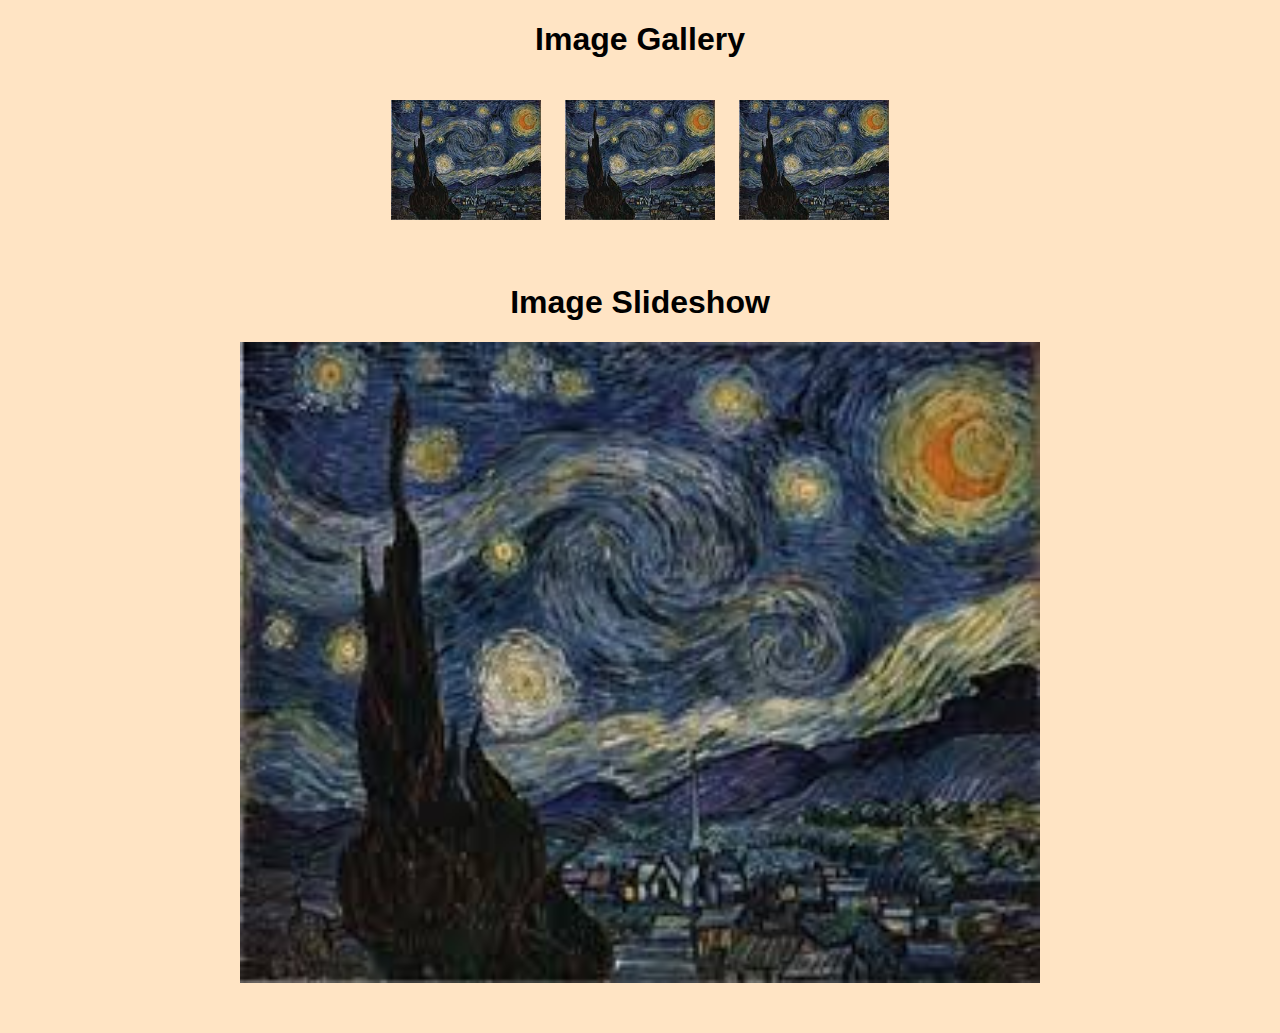
==== TASK-1/index.html @ 01fe2f40 "Task 1 completed" ====
<!DOCTYPE html>
<html lang="en">
<head>
    <meta charset="UTF-8">
    <meta name="viewport" content="width=device-width, initial-scale=1.0">
    <title>Image Gallery and Slideshow</title>
    <link rel="stylesheet" href="styles.css">
    <script defer src="script.js"></script>
</head>
<body>
    <section class="gallery">
        <h1>Image Gallery</h1>
        <div class="thumbnails">
            <img src="assets/download.jpeg" alt="Thumbnail 1" onclick="showImage(this)">
            <img src="assets/download.jpeg" alt="Thumbnail 2" onclick="showImage(this)">
            <img src="assets/download.jpeg" alt="Thumbnail 3" onclick="showImage(this)">
        </div>
        <div class="full-image" id="fullImageContainer">
            <span onclick="closeImage()" id="closeBtn">&times;</span>
            <img id="fullImage" src="">
        </div>
    </section>

    <section class="slideshow">
        <h1>Image Slideshow</h1>
        <div class="slides">
            <div class="slide fade">
                <img src="assets/download.jpeg" alt="Slide 1">
            </div>
            <div class="slide fade">
                <img src="assets/download (1).jpeg" alt="Slide 2">
            </div>
            <div class="slide fade">
                <img src="assets/download (2).jpeg" alt="Slide 3">
            </div>
        </div>
    </section>
</body>
</html>
---- TASK-1/styles.css ----
/* Base styles */
body {
    font-family: Arial, sans-serif;
    margin: 0;
    padding: 0;
    background-color: bisque;
    text-align: center;
}

/* Image Gallery */
.gallery {
    margin: 20px;
}

.thumbnails img {
    width: 150px;
    height: auto;
    cursor: pointer;
    margin: 10px;
    transition: transform 0.2s;
    margin-top: 20px;
    margin-top: 20px;
}

.thumbnails img:hover {
    transform: scale(1.1);
}

.full-image {
    display: none;
    position: fixed;
    top: 50%;
    left: 50%;
    transform: translate(-50%, -50%);
    z-index: 1000;
    background-color: rgba(0, 0, 0, 0.8);
    padding: 20px;
}

.full-image img {
    max-width: 100%;
    max-height: 80vh;
}

#closeBtn {
    position: absolute;
    top: 10px;
    right: 20px;
    font-size: 30px;
    color: white;
    cursor: pointer;
}

/* Slideshow */
.slideshow {
    position: relative;
    margin: 50px auto;
    max-width: 800px;
}

.slides {
    position: relative;
    width: 100%;
    overflow: hidden;
}

.slide {
    display: none;
    width: 100%;
}

.slide img {
    width: 100%;
    vertical-align: middle;
}

.fade {
    animation-name: fade;
    animation-duration: 1.5s;
}

@keyframes fade {
    from {opacity: .4}
    to {opacity: 1}
}
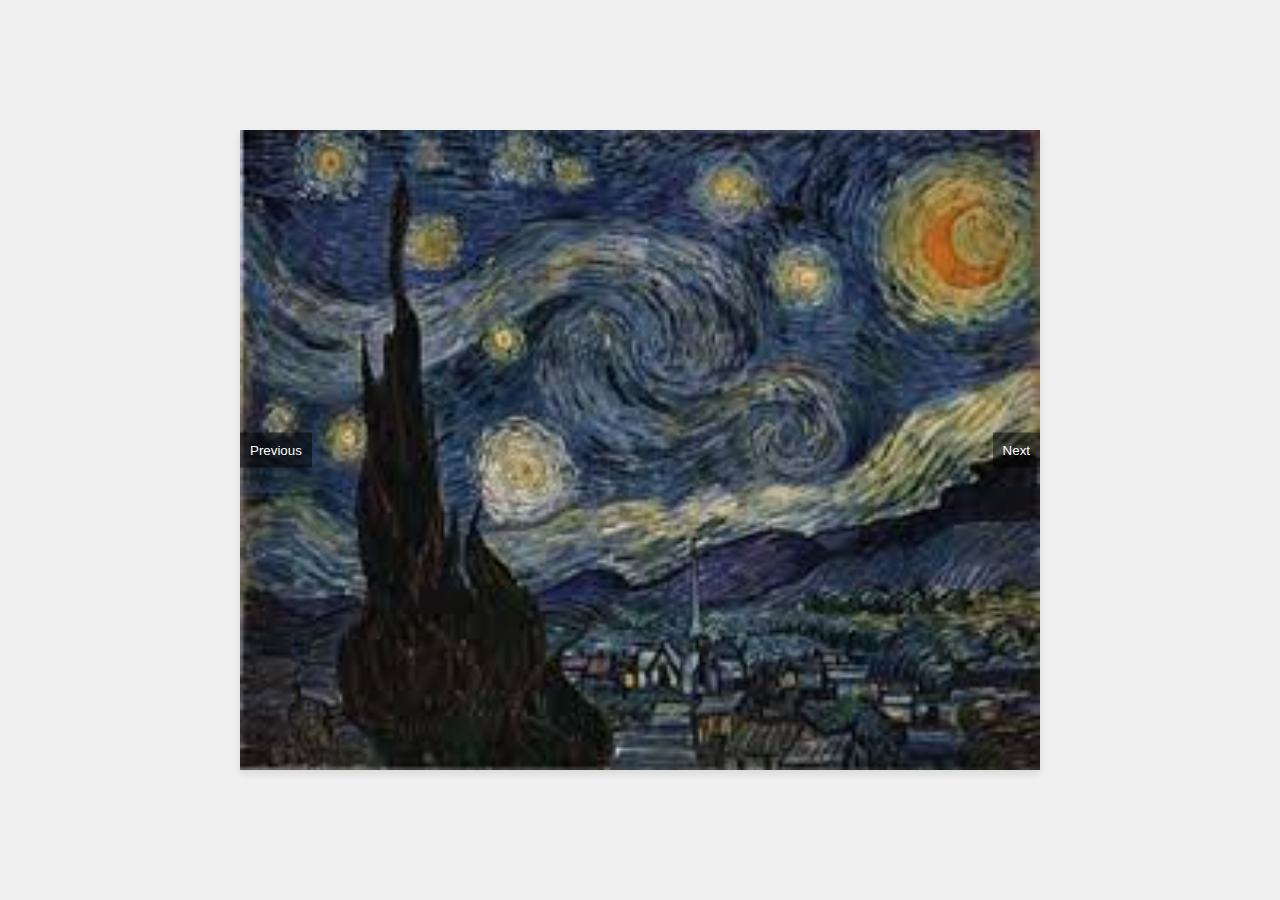
==== commit b0943910: "js working" ====
--- a/TASK-1/index.html
+++ b/TASK-1/index.html
@@ -3,37 +3,21 @@
 <head>
     <meta charset="UTF-8">
     <meta name="viewport" content="width=device-width, initial-scale=1.0">
-    <title>Image Gallery and Slideshow</title>
+    <title>Image Gallery</title>
     <link rel="stylesheet" href="styles.css">
-    <script defer src="script.js"></script>
 </head>
 <body>
-    <section class="gallery">
-        <h1>Image Gallery</h1>
-        <div class="thumbnails">
-            <img src="assets/download.jpeg" alt="Thumbnail 1" onclick="showImage(this)">
-            <img src="assets/download.jpeg" alt="Thumbnail 2" onclick="showImage(this)">
-            <img src="assets/download.jpeg" alt="Thumbnail 3" onclick="showImage(this)">
+    <div class="gallery-container">
+        <div class="gallery">
+            <img src="assets/download.jpeg" alt="Image 1" class="gallery-image active">
+            <img src="assets/download (1).jpeg" alt="Image 2" class="gallery-image">
+            <img src="assets/download (2).jpeg" alt="Image 3" class="gallery-image">
         </div>
-        <div class="full-image" id="fullImageContainer">
-            <span onclick="closeImage()" id="closeBtn">&times;</span>
-            <img id="fullImage" src="">
+        <div class="controls">
+            <button id="prev" class="control-btn">Previous</button>
+            <button id="next" class="control-btn">Next</button>
         </div>
-    </section>
-
-    <section class="slideshow">
-        <h1>Image Slideshow</h1>
-        <div class="slides">
-            <div class="slide fade">
-                <img src="assets/download.jpeg" alt="Slide 1">
-            </div>
-            <div class="slide fade">
-                <img src="assets/download (1).jpeg" alt="Slide 2">
-            </div>
-            <div class="slide fade">
-                <img src="assets/download (2).jpeg" alt="Slide 3">
-            </div>
-        </div>
-    </section>
+    </div>
+    <script src="scripts.js"></script>
 </body>
 </html>
--- a/TASK-1/styles.css
+++ b/TASK-1/styles.css
@@ -1,85 +1,53 @@
-/* Base styles */
 body {
     font-family: Arial, sans-serif;
+    display: flex;
+    justify-content: center;
+    align-items: center;
+    height: 100vh;
     margin: 0;
-    padding: 0;
-    background-color: bisque;
-    text-align: center;
+    background-color: #f0f0f0;
 }
 
-/* Image Gallery */
-.gallery {
-    margin: 20px;
+.gallery-container {
+    position: relative;
+    width: 80%;
+    max-width: 800px;
+    overflow: hidden;
+    box-shadow: 0 4px 8px rgba(0, 0, 0, 0.1);
+    background-color: #fff;
 }
 
-.thumbnails img {
-    width: 150px;
-    height: auto;
-    cursor: pointer;
-    margin: 10px;
-    transition: transform 0.2s;
-    margin-top: 20px;
-    margin-top: 20px;
+.gallery {
+    display: flex;
+    transition: transform 0.5s ease-in-out;
 }
 
-.thumbnails img:hover {
-    transform: scale(1.1);
+.gallery-image {
+    min-width: 100%;
+    display: none;
 }
 
-.full-image {
-    display: none;
-    position: fixed;
-    top: 50%;
-    left: 50%;
-    transform: translate(-50%, -50%);
-    z-index: 1000;
-    background-color: rgba(0, 0, 0, 0.8);
-    padding: 20px;
+.gallery-image.active {
+    display: block;
 }
 
-.full-image img {
-    max-width: 100%;
-    max-height: 80vh;
+.controls {
+    position: absolute;
+    top: 50%;
+    width: 100%;
+    display: flex;
+    justify-content: space-between;
+    transform: translateY(-50%);
 }
 
-#closeBtn {
-    position: absolute;
-    top: 10px;
-    right: 20px;
-    font-size: 30px;
-    color: white;
+.control-btn {
+    background-color: rgba(0, 0, 0, 0.5);
+    color: #fff;
+    border: none;
+    padding: 10px;
     cursor: pointer;
 }
 
-/* Slideshow */
-.slideshow {
-    position: relative;
-    margin: 50px auto;
-    max-width: 800px;
+.control-btn:hover {
+    background-color: rgba(0, 0, 0, 0.8);
 }
-
-.slides {
-    position: relative;
-    width: 100%;
-    overflow: hidden;
-}
-
-.slide {
-    display: none;
-    width: 100%;
-}
-
-.slide img {
-    width: 100%;
-    vertical-align: middle;
-}
-
-.fade {
-    animation-name: fade;
-    animation-duration: 1.5s;
-}
-
-@keyframes fade {
-    from {opacity: .4}
-    to {opacity: 1}
-}
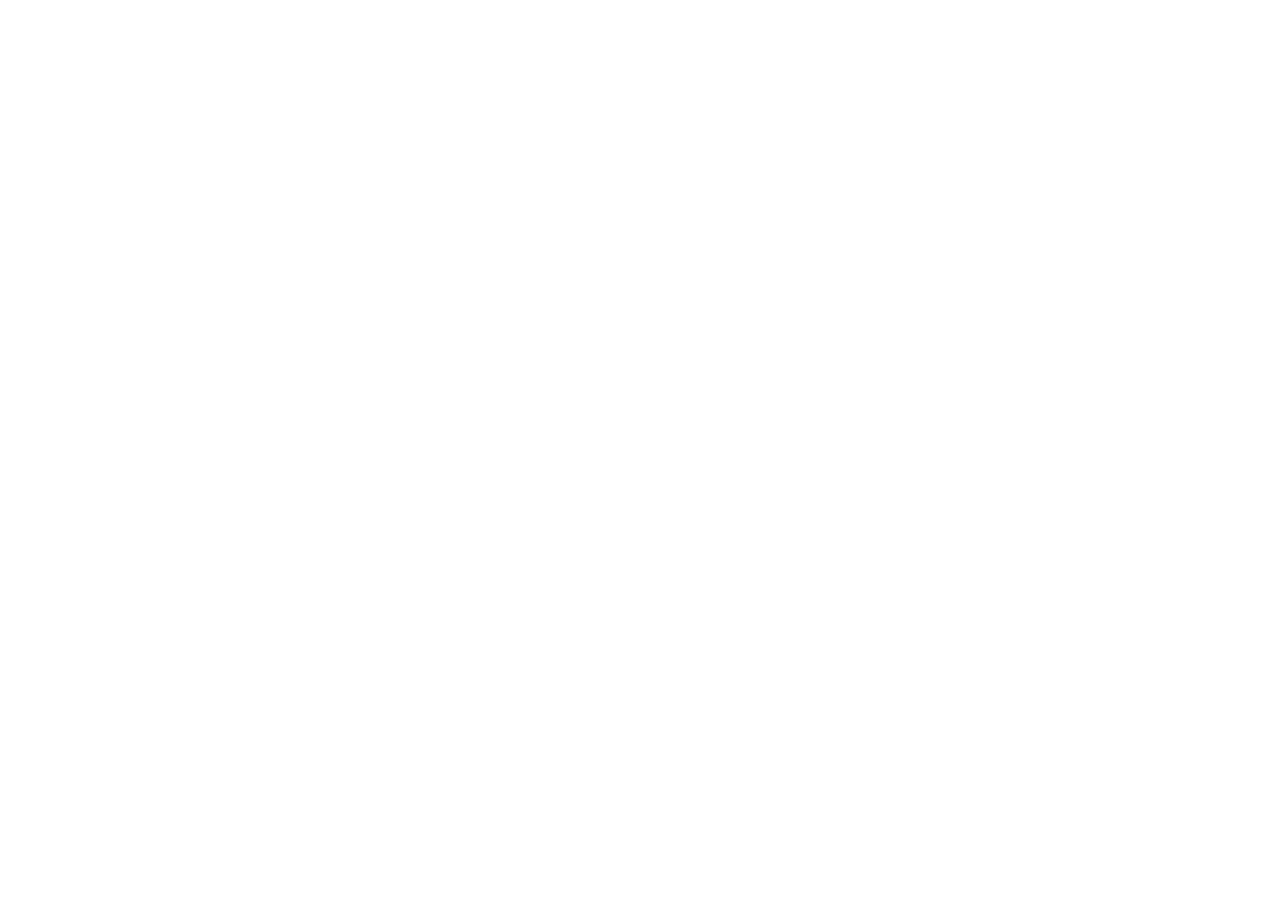
==== commit 1f8a4bcc: "image gallery initiate" ====
--- a/TASK-1/index.html
+++ b/TASK-1/index.html
@@ -4,20 +4,8 @@
     <meta charset="UTF-8">
     <meta name="viewport" content="width=device-width, initial-scale=1.0">
     <title>Image Gallery</title>
-    <link rel="stylesheet" href="styles.css">
 </head>
 <body>
-    <div class="gallery-container">
-        <div class="gallery">
-            <img src="assets/download.jpeg" alt="Image 1" class="gallery-image active">
-            <img src="assets/download (1).jpeg" alt="Image 2" class="gallery-image">
-            <img src="assets/download (2).jpeg" alt="Image 3" class="gallery-image">
-        </div>
-        <div class="controls">
-            <button id="prev" class="control-btn">Previous</button>
-            <button id="next" class="control-btn">Next</button>
-        </div>
-    </div>
-    <script src="scripts.js"></script>
+    
 </body>
-</html>
+</html>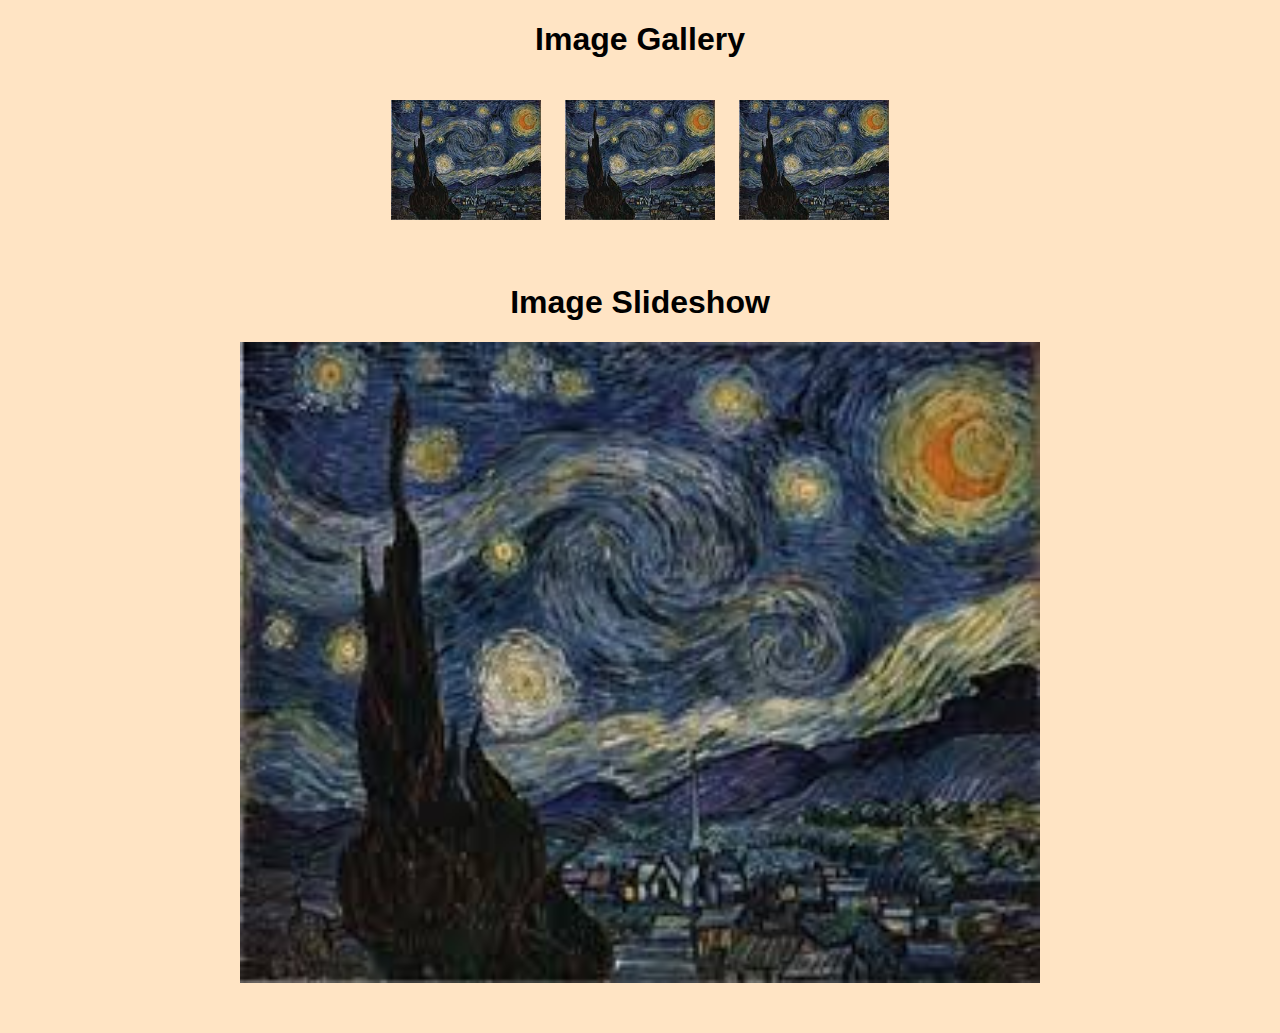
==== commit 6b0a79c9: "updated" ====
--- a/TASK-1/index.html
+++ b/TASK-1/index.html
@@ -3,9 +3,37 @@
 <head>
     <meta charset="UTF-8">
     <meta name="viewport" content="width=device-width, initial-scale=1.0">
-    <title>Image Gallery</title>
+    <title>Image Gallery and Slideshow</title>
+    <link rel="stylesheet" href="styles.css">
+    <script defer src="script.js"></script>
 </head>
 <body>
-    
+    <section class="gallery">
+        <h1>Image Gallery</h1>
+        <div class="thumbnails">
+            <img src="assets/download.jpeg" alt="Thumbnail 1" onclick="showImage(this)">
+            <img src="assets/download.jpeg" alt="Thumbnail 2" onclick="showImage(this)">
+            <img src="assets/download.jpeg" alt="Thumbnail 3" onclick="showImage(this)">
+        </div>
+        <div class="full-image" id="fullImageContainer">
+            <span onclick="closeImage()" id="closeBtn">&times;</span>
+            <img id="fullImage" src="">
+        </div>
+    </section>
+
+    <section class="slideshow">
+        <h1>Image Slideshow</h1>
+        <div class="slides">
+            <div class="slide fade">
+                <img src="assets/download.jpeg" alt="Slide 1">
+            </div>
+            <div class="slide fade">
+                <img src="assets/download (1).jpeg" alt="Slide 2">
+            </div>
+            <div class="slide fade">
+                <img src="assets/download (2).jpeg" alt="Slide 3">
+            </div>
+        </div>
+    </section>
 </body>
-</html>+</html>
--- a/TASK-1/styles.css
+++ b/TASK-1/styles.css
@@ -0,0 +1,85 @@
+/* Base styles */
+body {
+    font-family: Arial, sans-serif;
+    margin: 0;
+    padding: 0;
+    background-color: bisque;
+    text-align: center;
+}
+
+/* Image Gallery */
+.gallery {
+    margin: 20px;
+}
+
+.thumbnails img {
+    width: 150px;
+    height: auto;
+    cursor: pointer;
+    margin: 10px;
+    transition: transform 0.2s;
+    margin-top: 20px;
+    margin-top: 20px;
+}
+
+.thumbnails img:hover {
+    transform: scale(1.1);
+}
+
+.full-image {
+    display: none;
+    position: fixed;
+    top: 50%;
+    left: 50%;
+    transform: translate(-50%, -50%);
+    z-index: 1000;
+    background-color: rgba(0, 0, 0, 0.8);
+    padding: 20px;
+}
+
+.full-image img {
+    max-width: 100%;
+    max-height: 80vh;
+}
+
+#closeBtn {
+    position: absolute;
+    top: 10px;
+    right: 20px;
+    font-size: 30px;
+    color: white;
+    cursor: pointer;
+}
+
+/* Slideshow */
+.slideshow {
+    position: relative;
+    margin: 50px auto;
+    max-width: 800px;
+}
+
+.slides {
+    position: relative;
+    width: 100%;
+    overflow: hidden;
+}
+
+.slide {
+    display: none;
+    width: 100%;
+}
+
+.slide img {
+    width: 100%;
+    vertical-align: middle;
+}
+
+.fade {
+    animation-name: fade;
+    animation-duration: 1.5s;
+}
+
+@keyframes fade {
+    from {opacity: .4}
+    to {opacity: 1}
+}
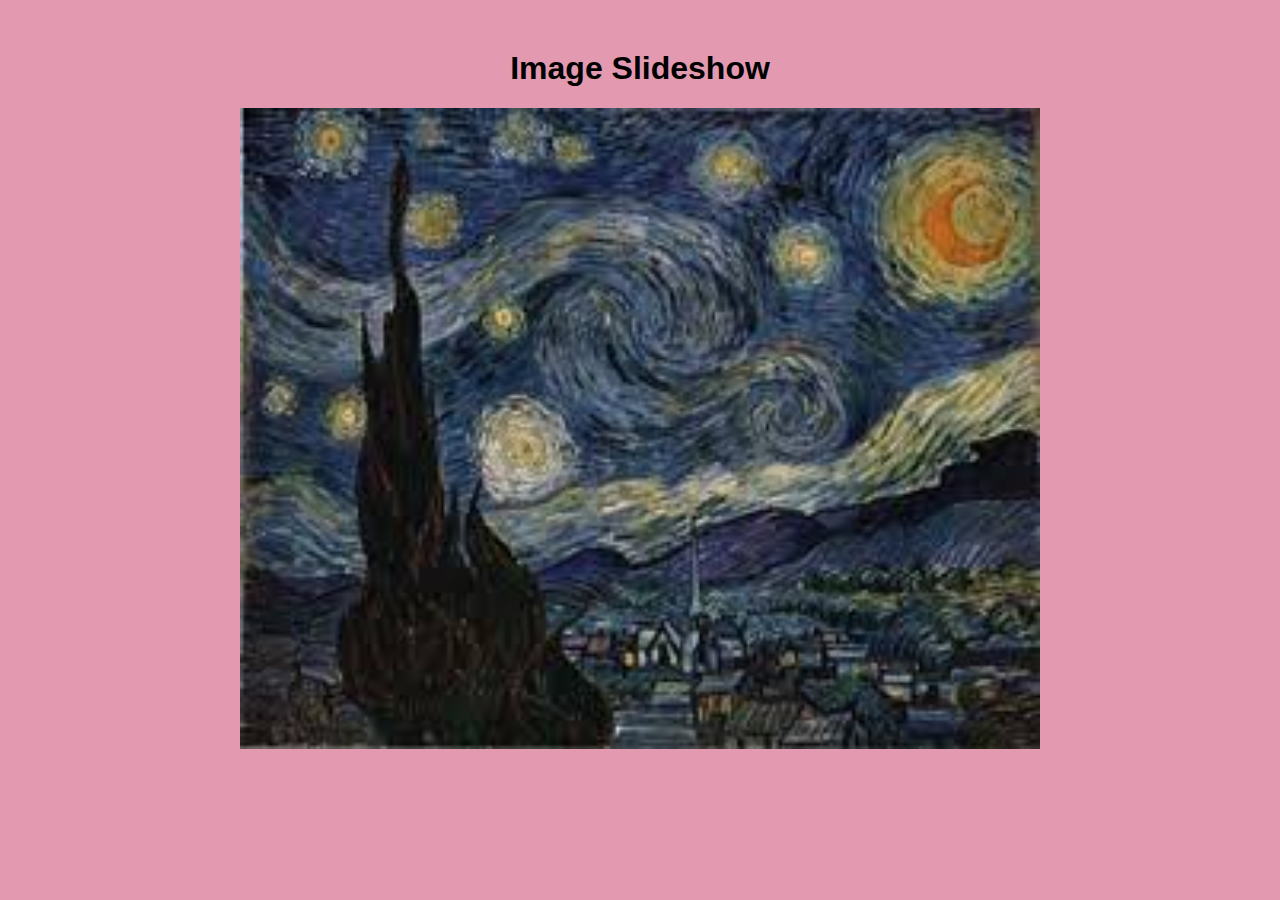
==== commit c4e12a9d: "cpmpleted task 1" ====
--- a/TASK-1/index.html
+++ b/TASK-1/index.html
@@ -8,19 +8,6 @@
     <script defer src="script.js"></script>
 </head>
 <body>
-    <section class="gallery">
-        <h1>Image Gallery</h1>
-        <div class="thumbnails">
-            <img src="assets/download.jpeg" alt="Thumbnail 1" onclick="showImage(this)">
-            <img src="assets/download.jpeg" alt="Thumbnail 2" onclick="showImage(this)">
-            <img src="assets/download.jpeg" alt="Thumbnail 3" onclick="showImage(this)">
-        </div>
-        <div class="full-image" id="fullImageContainer">
-            <span onclick="closeImage()" id="closeBtn">&times;</span>
-            <img id="fullImage" src="">
-        </div>
-    </section>
-
     <section class="slideshow">
         <h1>Image Slideshow</h1>
         <div class="slides">
--- a/TASK-1/styles.css
+++ b/TASK-1/styles.css
@@ -3,7 +3,7 @@
     font-family: Arial, sans-serif;
     margin: 0;
     padding: 0;
-    background-color: bisque;
+    background-color: rgb(227, 153, 176);
     text-align: center;
 }
 
